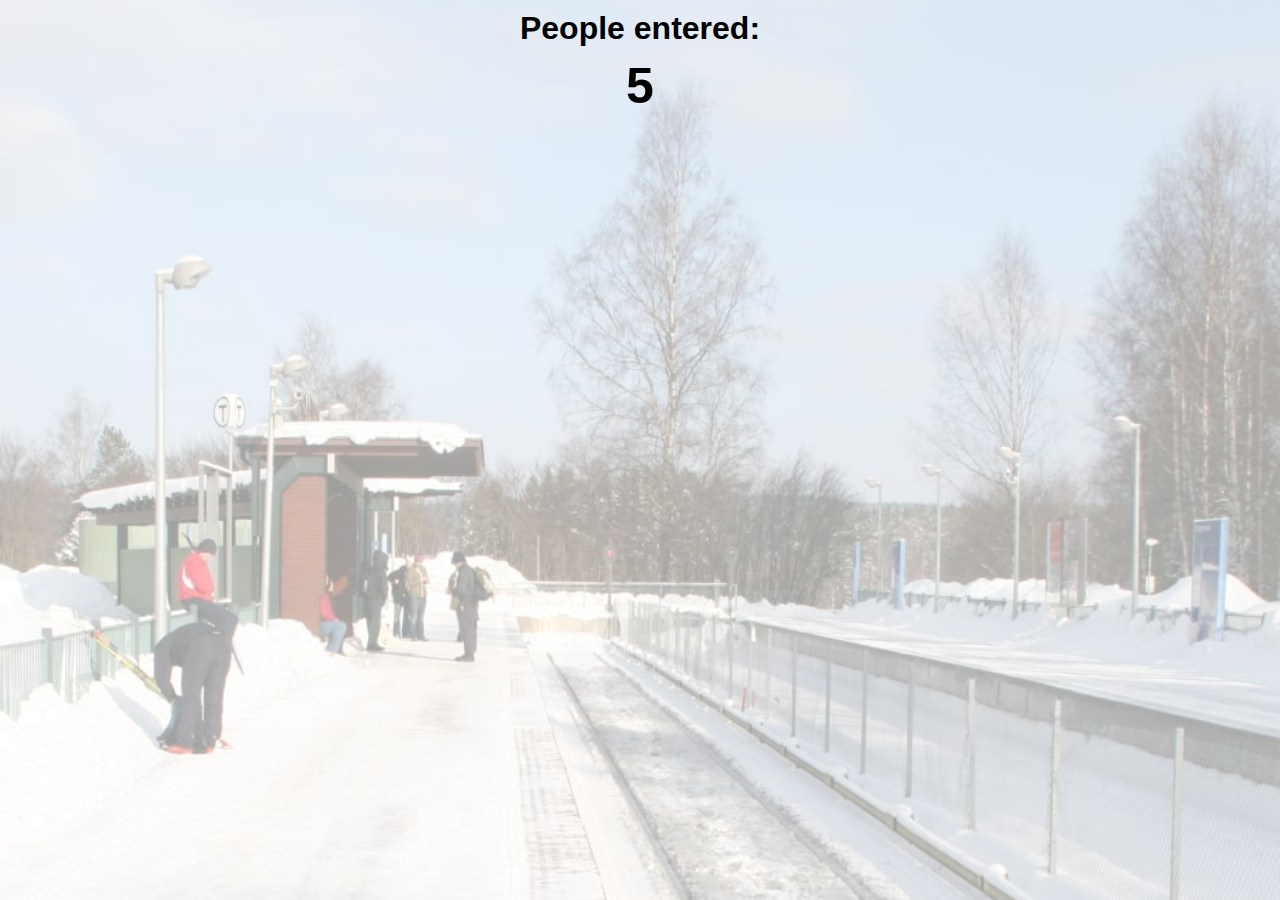
==== Counter app/index.html @ bd67e361 "first step in making a counter application" ====
<html>
    <head>
        <link rel="stylesheet" href="index.css">
    </head>
    <body>
        <h1>People entered:</h1>
        <h2 id="count">0</h2>
    </body>
    <script src="index.js"></script>
</html>
---- Counter app/index.css ----
body {
    background-image: url("station.jpg");
    background-size: cover;
    font-family: -apple-system, BlinkMacSystemFont, 'Segoe UI', Roboto, Oxygen, Ubuntu, Cantarell, 'Open Sans', 'Helvetica Neue', sans-serif;
    font-weight: bold;
    text-align: center;
}

h1 {
    margin-top: 10px;
    margin-bottom: 10px;
}

h2 {
    font-size: 50px;
    margin-top: 0;
    margin-bottom: 20px;
}

button {
    border: none;
    padding-top: 10px;
    padding-bottom: 10px;
    color: white;
    font-weight: bold;
    width: 200px;
    margin-bottom: 5px;
    border-radius: 5px;
}

#increment-btn {
    background: darkred;
}

#save-btn {
    background: darkgreen;
}
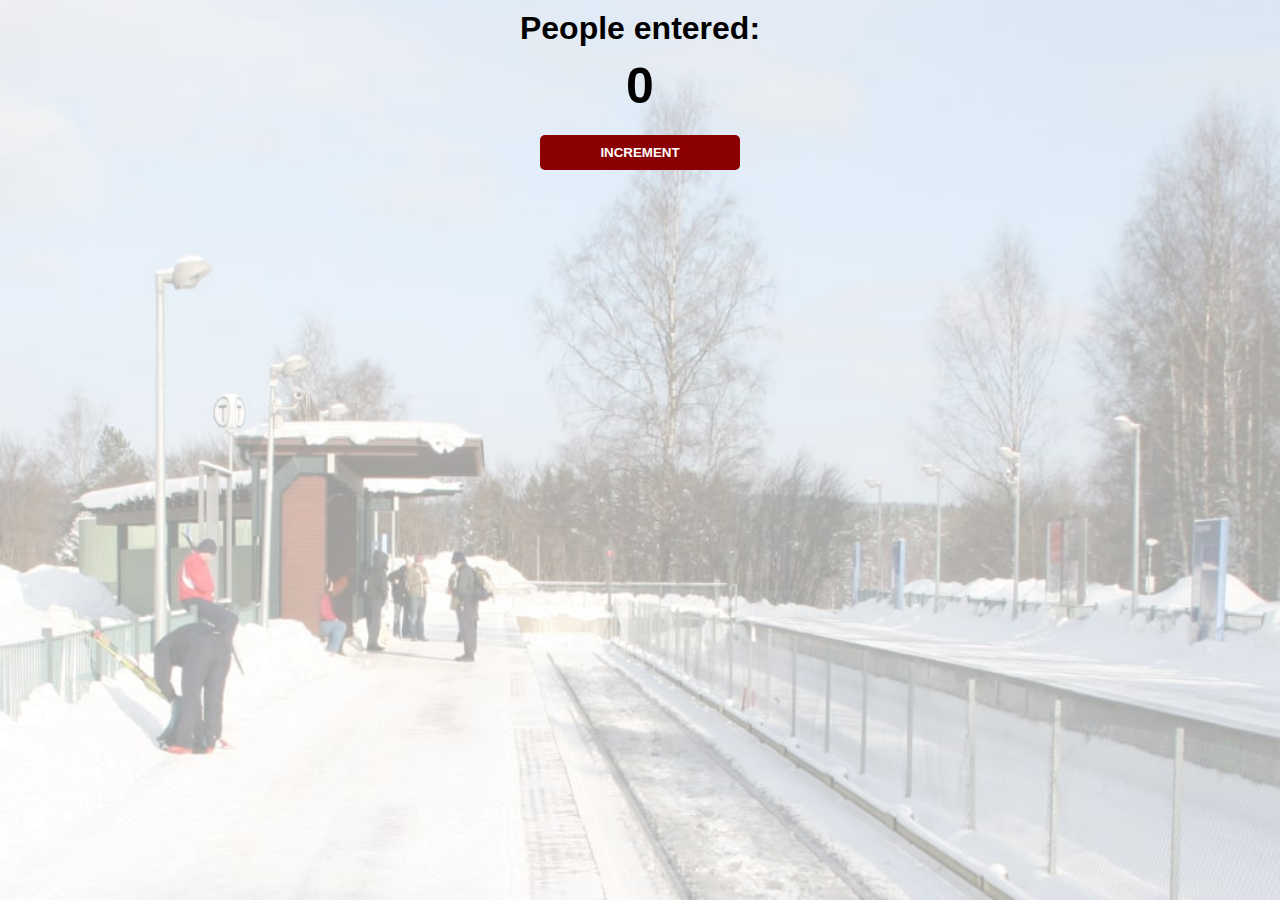
==== commit 9d8d7597: "Adding a button" ====
--- a/Counter app/index.html
+++ b/Counter app/index.html
@@ -5,6 +5,7 @@
     <body>
         <h1>People entered:</h1>
         <h2 id="count">0</h2>
+        <button id="increment-btn">INCREMENT</button>
     </body>
     <script src="index.js"></script>
 </html>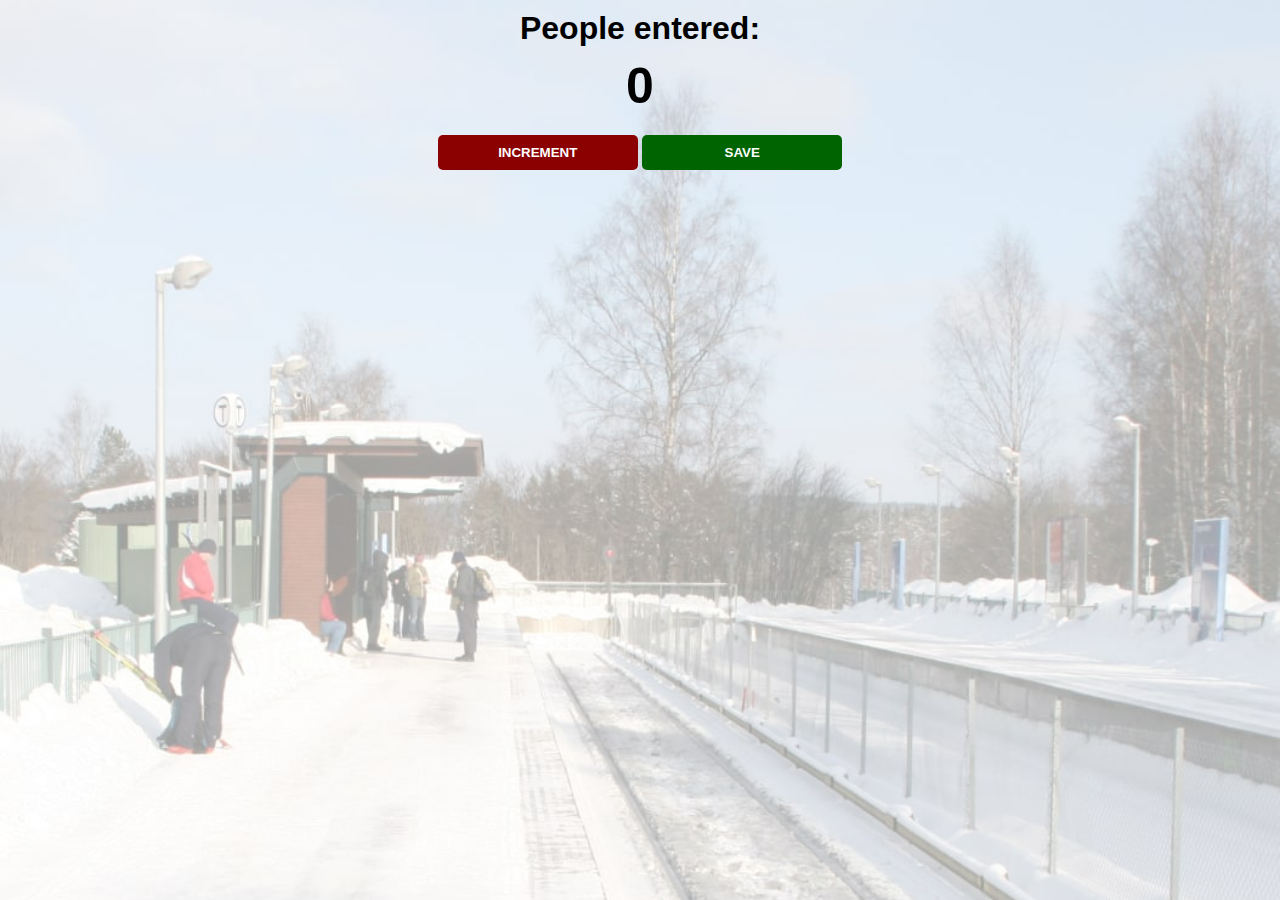
==== commit bb3ebb45: "Adding save button and its js function" ====
--- a/Counter app/index.html
+++ b/Counter app/index.html
@@ -4,8 +4,9 @@
     </head>
     <body>
         <h1>People entered:</h1>
-        <h2 id="count">0</h2>
-        <button id="increment-btn">INCREMENT</button>
+        <h2 id="count-el">0</h2>
+        <button id="increment-btn" onclick="increment()">INCREMENT</button>
+        <button id="save-btn" onclick="save()">SAVE</button>
+        <script src="index.js"></script>
     </body>
-    <script src="index.js"></script>
 </html>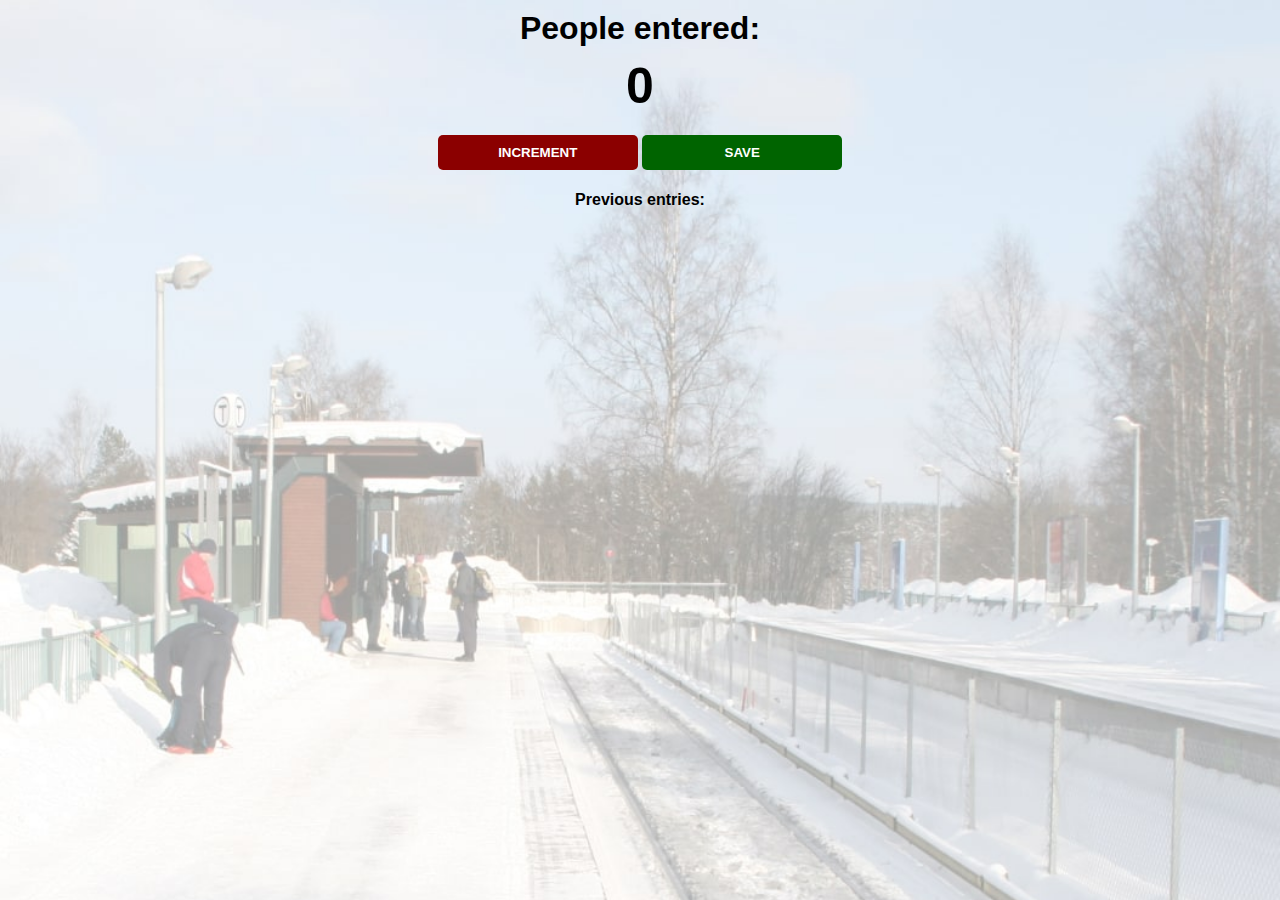
==== commit f9503253: "Adding js to the save button" ====
--- a/Counter app/index.html
+++ b/Counter app/index.html
@@ -7,6 +7,7 @@
         <h2 id="count-el">0</h2>
         <button id="increment-btn" onclick="increment()">INCREMENT</button>
         <button id="save-btn" onclick="save()">SAVE</button>
+        <p id="save-el">Previous entries: </p>
         <script src="index.js"></script>
     </body>
 </html>